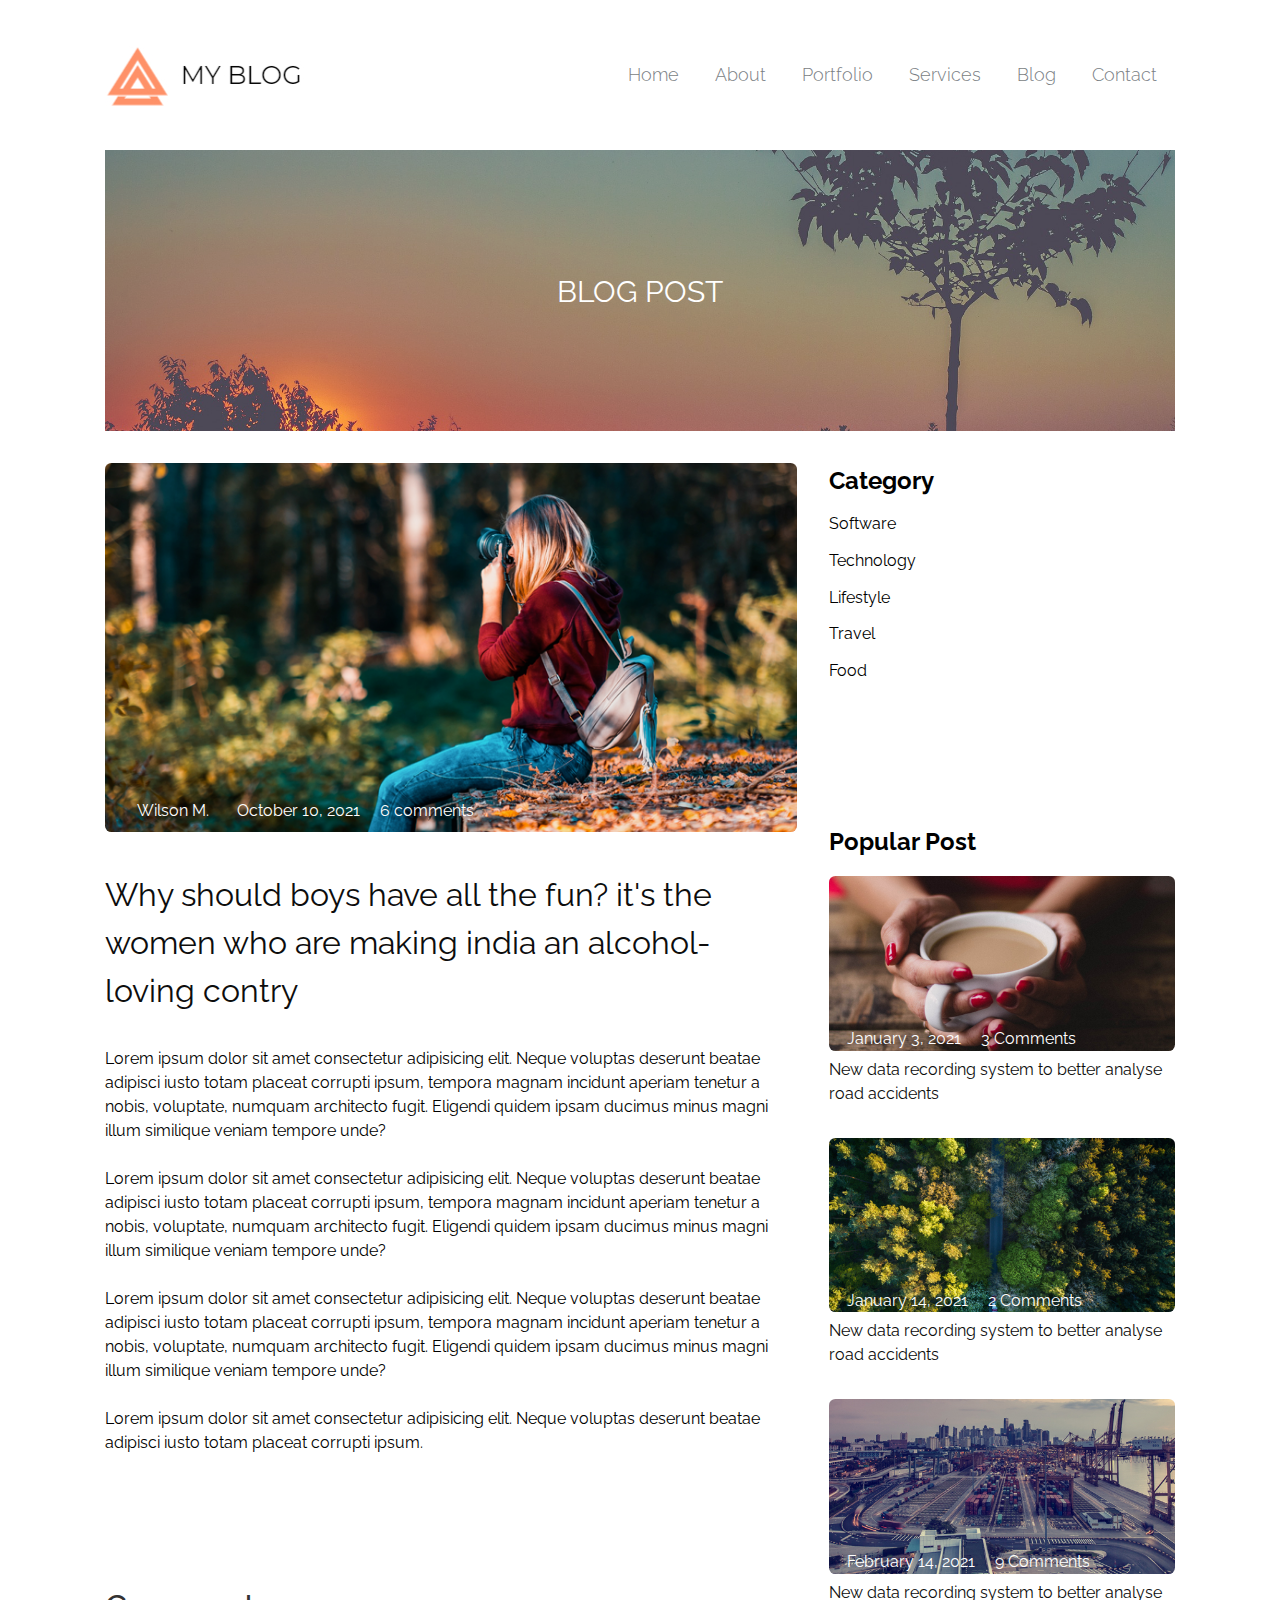
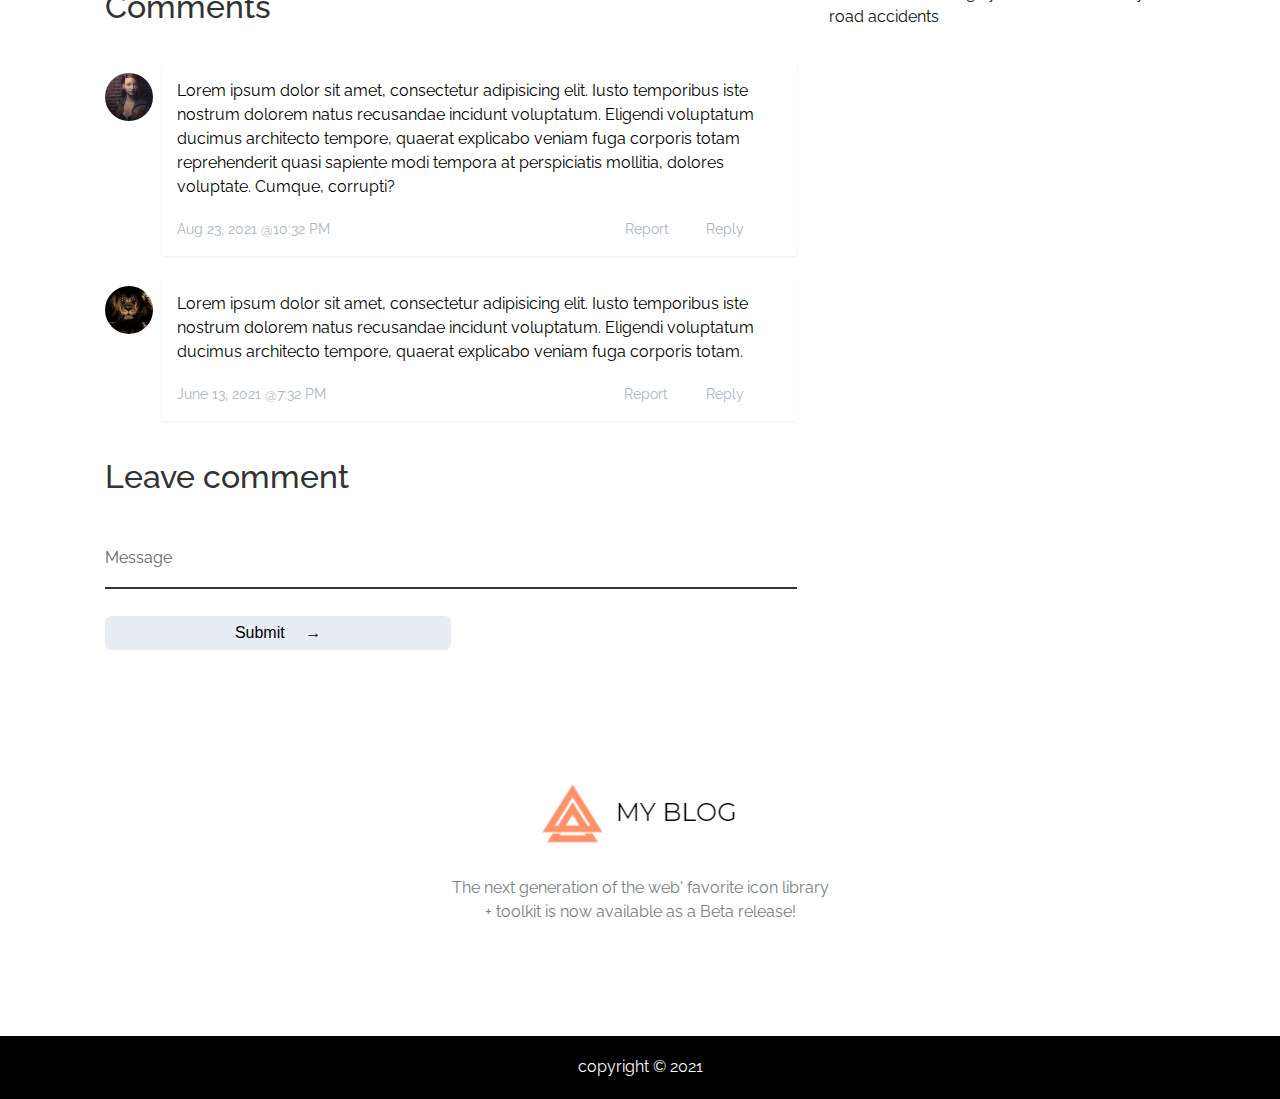
==== blog-post.html @ a601f10b "2. Completed html markup for blog-post.html and css styling blog.post.css" ====
<!DOCTYPE html>
<html lang="en">
<head>
    <meta charset="UTF-8">
    <meta http-equiv="X-UA-Compatible" content="IE=edge">
    <meta name="viewport" content="width=device-width, initial-scale=1.0">
    <link href="blog-post.css" rel="stylesheet" />
    <link rel="stylesheet" href="https://use.fontawesome.com/releases/v5.15.4/css/all.css"
          integrity="sha384-DyZ88mC6Up2uqS4h/KRgHuoeGwBcD4Ng9SiP4dIRy0EXTlnuz47vAwmeGwVChigm"
          crossorigin="anonymous">
    <title>My Blog Project</title>
</head>
<body>
    <div class="container">
        <!--Header start-->
        <header>
            <a id="site-logo" href="index.html">
                <img alt="logo3" src="imgs/logo-3.png">
            </a>
            <nav>
                <ul>
                    <li><a href="index.html">Home</a></li>
                    <li><a href="#">About</a></li>
                    <li><a href="#">Portfolio</a></li>
                    <li><a href="#">Services</a></li>
                    <li><a href="blog-post.html">Blog</a></li>
                    <li><a href="#">Contact</a></li>
                </ul>
            </nav>
        </header>
        <!--Header end-->
        <!--Hero start-->
        <div class="hero">
            <h1>Blog Post</h1>
        </div>
        <!--Hero end-->
        <!--Main grid start-->
        <main class="grid">
            <section class="posts">
                <div class="site-content">
                    <div class="posts">
                        <div class="post-content">
                            <div class="post-image">
                                <div>
                                    <img src="imgs/blog-post-imgs/blog1.png" class="img" alt="blog1">
                                </div>
                                <div class="post-info flex-row">
                                    <span><i class="fas fa-user text-gray"></i>&nbsp;&nbsp;Wilson M.</span>
                                    <span><i class="fas fa-calendar-alt text-gray"></i>&nbsp;&nbsp;October 10, 2021</span>
                                    <span>6 comments</span>
                                </div>
                            </div>
                            <div class="post-title">
                                <div style="padding: 2em 0;">
                                    <a href="#">
                                        Why should boys have all the fun? it's the women who are making india an
                                        alcohol-loving contry
                                    </a>
                                </div>

                                <p>
                                    Lorem ipsum dolor sit amet consectetur adipisicing elit. Neque voluptas deserunt beatae
                                    adipisci iusto totam placeat corrupti ipsum, tempora magnam incidunt aperiam tenetur a
                                    nobis, voluptate, numquam architecto fugit. Eligendi quidem ipsam ducimus minus magni
                                    illum similique veniam tempore unde?
                                    <br /><br />
                                    Lorem ipsum dolor sit amet consectetur adipisicing elit. Neque voluptas deserunt beatae
                                    adipisci iusto totam placeat corrupti ipsum, tempora magnam incidunt aperiam tenetur a
                                    nobis, voluptate, numquam architecto fugit. Eligendi quidem ipsam ducimus minus magni
                                    illum similique veniam tempore unde?
                                    <br /><br />
                                    Lorem ipsum dolor sit amet consectetur adipisicing elit. Neque voluptas deserunt beatae
                                    adipisci iusto totam placeat corrupti ipsum, tempora magnam incidunt aperiam tenetur a
                                    nobis, voluptate, numquam architecto fugit. Eligendi quidem ipsam ducimus minus magni
                                    illum similique veniam tempore unde?
                                    <br /><br />
                                    Lorem ipsum dolor sit amet consectetur adipisicing elit. Neque voluptas deserunt beatae
                                    adipisci iusto totam placeat corrupti ipsum.
                                </p>
                            </div>
                        </div>
                        <!--Comments widget-->
                        <div class="post-comments">
                            <div class="contact__form">
                                <h2>Comments</h2>
                            </div>
                            <div class="comments">
                                <div class="comment-wrap">
                                    <div class="photo">
                                        <div class="avatar"></div>
                                    </div>
                                    <div class="comment-block">
                                        <p class="comment-text">
                                            Lorem ipsum dolor sit amet, consectetur adipisicing elit. Iusto temporibus iste nostrum dolorem natus recusandae incidunt voluptatum. Eligendi voluptatum ducimus architecto tempore, quaerat explicabo veniam fuga corporis totam reprehenderit quasi
                                            sapiente modi tempora at perspiciatis mollitia, dolores voluptate. Cumque, corrupti?
                                        </p>
                                        <div class="bottom-comment">
                                            <ul class="comment-actions">
                                                <li class="comment-date">Aug 23, 2021  @10:32 PM</li>
                                                <li class="complain">Report</li>
                                                <li class="reply">Reply</li>
                                            </ul>
                                        </div>
                                    </div>
                                </div>

                                <div class="comment-wrap">
                                    <div class="photo">
                                        <div class="avatar"></div>
                                    </div>
                                    <div class="comment-block">
                                        <p class="comment-text">Lorem ipsum dolor sit amet, consectetur adipisicing elit. Iusto temporibus iste nostrum dolorem natus recusandae incidunt voluptatum. Eligendi voluptatum ducimus architecto tempore, quaerat explicabo veniam fuga corporis totam.</p>
                                        <div class="bottom-comment">
                                            <ul class="comment-actions">
                                                <li class="comment-date">June 13, 2021  @7:32 PM</li>
                                                <li class="complain">Report</li>
                                                <li class="reply">Reply</li>
                                            </ul>
                                        </div>
                                    </div>
                                </div>
                            </div>
                            <div class="contact__form">
                                <form action="/" method="post">
                                    <h2>Leave comment</h2>
                                    <div class="form__input">
                                        <textarea required="required"></textarea>
                                        <span>Message</span>
                                    </div>
                                    <div class="form__input">
                                    </div>
                                    <button class="card__button">Submit <span>&rarr;</span></button>
                                </form>
                            </div>
                            
                        </div>
                        <!--End comments widget-->
                    </div>

                    <aside class="sidebar">
                        <div class="category">
                            <h2>Category</h2>
                            <ul class="category-list">
                                <li class="list-items">
                                    <a href="#">Software</a>
                                </li>
                                <li class="list-items">
                                    <a href="#">Technology</a>
                                </li>
                                <li class="list-items">
                                    <a href="#">Lifestyle</a>
                                </li>
                                <li class="list-items">
                                    <a href="#">Travel</a>
                                </li>
                                <li class="list-items">
                                    <a href="#">Food</a>
                                </li>
                            </ul>
                        </div>
                        <div class="popular-post">
                            <h2>Popular Post</h2>
                            <div class="post-content">
                                <div class="post-image">
                                    <div>
                                        <img src="imgs/blog-post-imgs/m-blog-1.jpg" class="img" alt="blog1">
                                    </div>
                                    <div class="post-info flex-row">
                                        <span>
                                            <i class="fas fa-calendar-alt text-gray"></i>&nbsp;&nbsp;January 3,
                                            2021
                                        </span>
                                        <span>3 Comments</span>
                                    </div>
                                </div>
                                <div class="post-title">
                                    <a href="#">New data recording system to better analyse road accidents</a>
                                </div>
                            </div>
                            <div class="post-content">
                                <div class="post-image">
                                    <div>
                                        <img src="imgs/blog-post-imgs/m-blog-2.jpg" class="img" alt="blog2">
                                    </div>
                                    <div class="post-info flex-row">
                                        <span>
                                            <i class="fas fa-calendar-alt text-gray"></i>&nbsp;&nbsp;January 14,
                                            2021
                                        </span>
                                        <span>2 Comments</span>
                                    </div>
                                </div>
                                <div class="post-title">
                                    <a href="#">New data recording system to better analyse road accidents</a>
                                </div>
                            </div>

                            <div class="post-content" data-aos="flip-up">
                                <div class="post-image">
                                    <div>
                                        <img src="imgs/blog-post-imgs/m-blog-5.jpg" class="img" alt="blog1">
                                    </div>
                                    <div class="post-info flex-row">
                                        <span>
                                            <i class="fas fa-calendar-alt text-gray"></i>&nbsp;&nbsp;February 14,
                                            2021
                                        </span>
                                        <span>9 Comments</span>
                                    </div>
                                </div>
                                <div class="post-title">
                                    <a href="#">New data recording system to better analyse road accidents</a>
                                </div>
                            </div>
                        </div>
                    </aside>
                </div>
            </section>
        </main>
        <!--Main grid end-->

    </div>
    <!--Footer start-->
    <footer>
        <div class="footer__content">
            <img alt="logo3" src="imgs/logo-3.png">
            <p>The next generation of the web&apos; favorite icon library + toolkit is now available as a Beta release!</p>
            <ul class="footer__socials">
                <li><a href="#"><i class="fab fa-youtube"></i></a></li>
                <li><a href="#"><i class="fab fa-facebook"></i></a></li>
                <li><a href="#"><i class="fab fa-instagram"></i></a></li>
                <li><a href="#"><i class="fab fa-github"></i></a></li>
            </ul>
        </div>
        
        <div class="footer__bottom">
            <p>copyright &copy; 2021</p>
        </div>
    </footer>
    <!--Footer end-->
</body>
</html>
---- blog-post.css ----
@import url('https://fonts.googleapis.com/css2?family=Raleway:wght@100;200;300;400;500;600;800&display=swap');

* {
    margin: 0;
    padding: 0;
    box-sizing: border-box;
}

body {
    font-family: 'Raleway', sans-serif;
    font-size: 16px;
    margin: 0;
    line-height: 1.5;
}

ul,
li {
    margin: 0;
    padding: 0;
    list-style-type: none;
}

a {
    color: #656a6e;
    text-decoration: none;
    font-weight: 400;
}

.container {
    width: 100%;
    padding-right: 15px;
    padding-left: 15px;
    margin-right: auto;
    margin-left: auto;
}

@media (min-width: 768px ) {
    .container {
        width: 100%;
    }
}

@media (min-width: 1200px) {
    .container {
        max-width: 1100px;
    }
}

section {
    margin: 2em 0 2em 0;
}

.hero {
    position: relative;
    z-index: 2;
    width: 100%;
    margin: auto;
    display: flex;
    flex-direction: column;
    justify-content: center;
    align-items: center;
    text-align: center;
    background: url('imgs/blog-post-imgs/blog-hero.png') no-repeat center center/cover;
    opacity: .9;
    /*border-radius: 0.4rem;*/
}

.hero h1 {
    text-transform: uppercase;
    color: #fff;
    font-weight: 400;
    font-size: 1.9rem;
    line-height: 1.25;
    padding: 2em;
}

@media (min-width: 768px) {
    .hero h1 {
    padding: 4em;
    }
}

.hero p {
text-transform: uppercase;
color: #fff;
font-weight: 400;
font-size: 1.9rem;
line-height: 1.25;
margin: 0 0 2rem;
}

/*=====
    Mobile first styles
==========================*/
header {
    margin-top: 1em;
}

#site-logo {
    align-self: center;
}

#site-logo img {
    align-self: center;
}

header,
nav ul {
    display: flex;
    flex-direction: column;
}

nav ul a {
    display: block;
    color: #797e83;
    font-size: 1.125em;
    font-weight: 300;
    text-align: center;
    padding: 1em;
    border-bottom: 1px solid rgba(0,0,0,0.08);
}

nav ul a:hover {
    color: #0b0b0b;
    border-bottom: 1px solid #e0772d;
}

.hero h1 {
    text-align: center;
}


button.btn {
    border: none;
    border-radius: 2rem;
    padding: 1rem 3rem;
    font-size: 1rem;
    font-family: var(--font);
    cursor: pointer;
}

/*=====
    Blog post content
==========================*/

.grid .site-content {
    display: grid;
    grid-template-columns: 1fr;
    
}

@media (min-width: 768px) {
    .grid .site-content {
        grid-template-columns: 2fr 1fr;
        grid-gap: 2em;
    }
}

.grid .post-content {
    width: 100%;
}

.grid .site-content .post-content > .post-image, .post-title {
    /*padding: 1rem 2rem;*/
    position: relative;
}

.grid .site-content .post-content > .post-image .post-info {
    padding: 1rem;
    position: absolute;
    bottom: 0;
    /*left: 20vw;*/
    /*border-radius: 3rem;*/
    color: white;
}

.grid .site-content .post-content > .post-image > div {
    overflow: hidden;
}

.grid .site-content .post-content > .post-image .img {
    width: 100%;
    border-radius: 0.4em;
}

.grid .site-content .post-content > .post-image .post-info span {
    margin: 0 .5rem;
}

.grid .post-content .post-title a {
    font-size: 2em;
    font-weight: 400;
    color: #0d0d0d;
}

@media (min-width: 768px) {
    .grid .post-content .post-title a {
        font-size: 1.4em;
    }
}

@media (min-width: 992px) {
    .grid .post-content .post-title a {
        font-size: 2em;
    }
}

.grid .post-content .post-title > div {
    padding: 1em;
}

@media (min-width: 768px) {
    .grid .post-content .post-title > div {
        padding: 2em;
    }
}

.site-content .post-content .post-title .post-btn {
    border-radius: 0;
    padding: .7rem 1.5rem;
    background: var(--sky);
    margin-top:2em;
}

/*=====
    Sidebar
==========================*/
.sidebar .category {
    margin-top: 2rem;
}

@media (min-width: 768px) {
    .sidebar .category {
        margin-top: 0;
    }
}

.site-content > .sidebar .category-list {
    font-family: var(--Livvic);
}

.site-content > .sidebar .category-list .list-items {
    font-family: var(--font);
    margin: .8rem 0;
    width: 100%;
    display: flex;
    justify-content: space-between;
}

.site-content > .sidebar .category-list .list-items a {
    color: black;
}

.site-content .sidebar .popular-post .post-content {
    padding: 1rem 0;
}

.site-content .sidebar .popular-post h2 {
    padding-top: 2em;
}

@media (min-width: 992px) {
    .site-content .sidebar .popular-post h2 {
        padding-top: 8rem;
    }
}

.site-content .sidebar .popular-post .post-info {
    padding: .4rem .1rem !important;
    bottom: 0rem !important;
    left: 0 !important;
    border-radius: 0rem !important;
}

.site-content .sidebar .popular-post .post-title a {
    font-size: 1rem;
}

.contact__form {
    width: 100%;
    /*padding: 2em;*/
    background: #fff;
    margin-top: 2em;
}

@media (min-width: 992px) {
    .contact__form {
        width: 100%;
    }
}

.contact__form h2 {
    font-size: 2em;
    color: #333;
    font-weight: 500;
    margin-bottom: 1em;
}

.contact__form .form__input {
    position: relative;
    width: 100%;
    margin-top: 10px;
}

.contact__form .form__input input,
.contact__form .form__input textarea {
    width: 100%;
    padding: 3px 0;
    font-size: 1em;
    margin: 10px 0;
    border: none;
    border-bottom: 2px solid #333;
    outline: none;
    resize: none;
    font-family: 'Raleway', sans-serif;
}

.contact__form .form__input span {
    position: absolute;
    left: 0;
    padding: 3px 0;
    font-size: 1em;
    margin: 10px 0;
    pointer-events: none;
    transition: 0.5s;
    color: #666;
}

.contact__form .form__input input:focus ~ span,
.contact__form .form__input input:valid ~ span,
.contact__form .form__input textarea:focus ~ span,
.contact__form .form__input textarea:valid ~ span {
    /*color: #e91e63;*/
    font-size: 13px;
    transform: translateY(-30px);
}

.card__button {
    display: block;
    text-align: center;
    width: 50%;
    padding: 0.5em;
    font-size: 1em;
    font-weight: 300;
    background-color: #e7edf3;
    border: none;
    border-radius: 0.4rem;
    transition: 0.2s;
    cursor: pointer;
    opacity: 1;
}

.card__button span {
margin-left: 1rem;
transition: 0.2s;
}

.card__button:hover, .card__button:active {
background-color: #dadadc;
}

.card__button:hover span, .card__button:active span {
    margin-left: 1.5rem;
}

/*=====
    Footer
==========================*/
    footer {
        height: auto;
        width: 100%;
        padding-top: 100px;
    }

.footer__content {
    display: flex;
    justify-content: center;
    align-items: center;
    flex-direction: column;
    text-align: center;
}

.footer__content p {
    margin-top: 2em;
    max-width: 90%;
    color: #797e83;
}

@media (min-width: 768px) {
    .footer__content p {
        max-width: 50%;
    }
}

@media (min-width: 992px) {
    .footer__content p {
        max-width: 30%;
    }
}

.footer__socials {
    list-style: none;
    display: flex;
    align-items: center;
    justify-content: center;
    margin: 1em 0 2em 0;
}

.footer__socials li {
    margin: 2em 1em;
}

.footer__socials a {
    text-decoration: none;
    /*color: #fff;*/
}

.footer__socials a i {
    font-size: 1.5em;
    transition: color .4s ease;
}

.footer__socials a i.fa-youtube:hover {
    color: #de463b;
}

.footer__socials a i.fa-facebook:hover {
    color: #3b5999;
}

.footer__socials a i.fa-instagram:hover {
    color: #e1306c;
}

.footer__socials a i.fa-github:hover {
    color: #333333;
}

.footer__bottom {
    background: black;
    width: 100%;
    padding: 1.2em 0;
    text-align: center;
}

.footer__bottom p {
    color: #fff;
}

/*=====
    Comments widget
==========================*/

.post-comments {
    margin-top: 2em;
}

@media (min-width: 768px) {
    .post-comments {
        margin-top: 8em;
    }
}

.comment-wrap {
    margin-bottom: 1.25rem;
    display: table;
    width: 100%;
    min-height: 5.3125rem;
}

.photo {
    padding-top: 0.625rem;
    display: table-cell;
    width: 3.5rem;
}

.photo .avatar {
    height: 3rem;
    width: 3rem;
    border-radius: 50%;
    background-size: contain;
}

/*=====
    Comments avatar 1
==========================*/
div.comment-wrap:nth-child(1) > div:nth-child(1) > div:nth-child(1) {
    background-image: url('imgs/comments-imgs/avatar-1.png')
}

/*=====
    Comments avatar 2
==========================*/
div.comment-wrap:nth-child(2) > div:nth-child(1) > div:nth-child(1) {
    background-image: url('imgs/comments-imgs/avatar-2.png')
}

.comment-block {
    padding: 1rem;
    background-color: #fff;
    display: table-cell;
    vertical-align: top;
    border-radius: 0.1875rem;
    box-shadow: 0 1px 3px 0 rgba(0, 0, 0, 0.08);
}

.comment-block textarea {
    width: 100%;
    resize: none;
}

.comment-text {
    margin-bottom: 1.25rem;
}

.bottom-comment {
    color: #acb4c2;
    font-size: 0.875rem;
}


ul.comment-actions {
    display: flex;
    flex-direction: row;
    justify-content: space-between;
}

ul.comment-actions li.complain:hover,
ul.comment-actions li.reply:hover {
    cursor: pointer;
    color: #e0772d;
}

ul.comment-actions li.comment-date {
    flex-grow: 8;
}

ul.comment-actions li.complain {
    flex-grow: 1;
}

ul.comment-actions li.reply {
    flex-grow: 1;
}

.comment-actions li:hover {
    color: #0095ff;
}

/*=====
    Media Queries
==========================*/
@media (min-width: 768px) {
    nav {
        display: flex;
        align-items: center;
        justify-content: center;
    }

    nav ul {
        flex-direction: row;
        justify-content: space-between;
    }

    nav ul a {
        border-bottom-color: transparent;
    }
}

@media (min-width: 1025px) {
    header {
        flex-direction: row;
        height: 150px;
        margin-top: 0;
    }

    #site-logo {
        margin-top: 0.5em;
        margin-right: auto;
    }
}
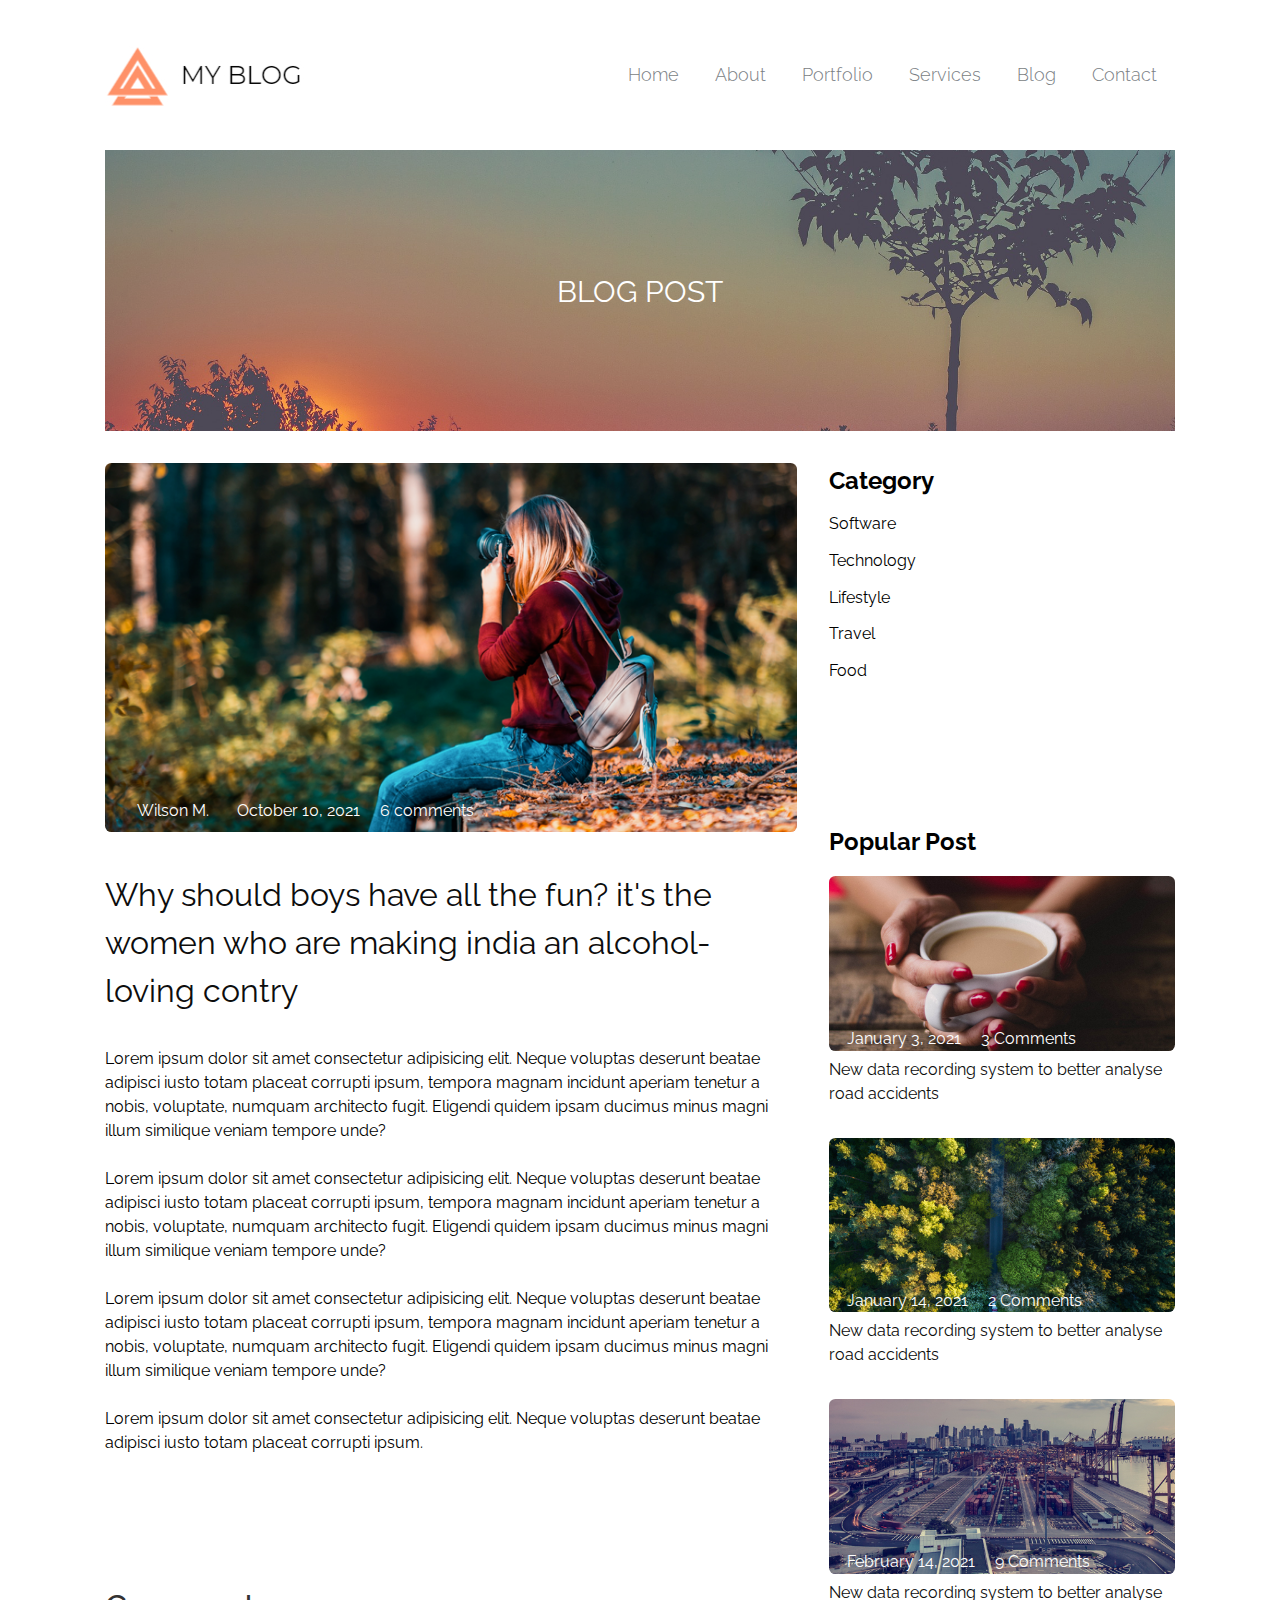
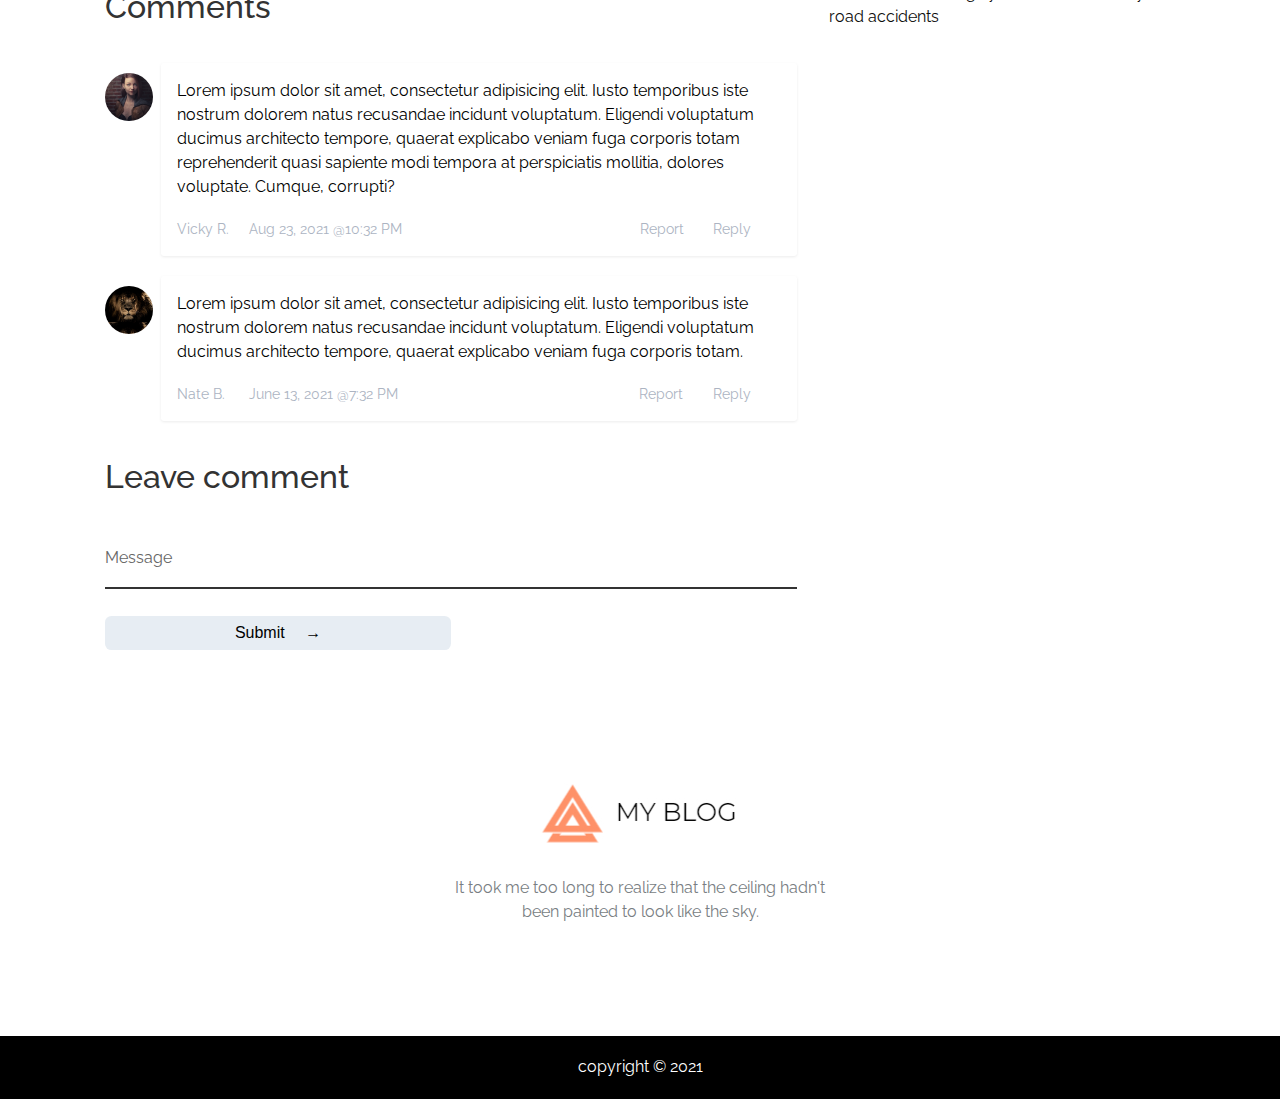
==== commit 3bc149a5: "3. Minor css and html element updates" ====
--- a/blog-post.html
+++ b/blog-post.html
@@ -51,7 +51,7 @@
                                 </div>
                             </div>
                             <div class="post-title">
-                                <div style="padding: 2em 0;">
+                                <div class="post-title-inner">
                                     <a href="#">
                                         Why should boys have all the fun? it's the women who are making india an
                                         alcohol-loving contry
@@ -96,6 +96,7 @@
                                         </p>
                                         <div class="bottom-comment">
                                             <ul class="comment-actions">
+                                                <li class="comment-author">Vicky R.</li>
                                                 <li class="comment-date">Aug 23, 2021  @10:32 PM</li>
                                                 <li class="complain">Report</li>
                                                 <li class="reply">Reply</li>
@@ -112,6 +113,7 @@
                                         <p class="comment-text">Lorem ipsum dolor sit amet, consectetur adipisicing elit. Iusto temporibus iste nostrum dolorem natus recusandae incidunt voluptatum. Eligendi voluptatum ducimus architecto tempore, quaerat explicabo veniam fuga corporis totam.</p>
                                         <div class="bottom-comment">
                                             <ul class="comment-actions">
+                                                <li class="comment-author">Nate B.</li>
                                                 <li class="comment-date">June 13, 2021  @7:32 PM</li>
                                                 <li class="complain">Report</li>
                                                 <li class="reply">Reply</li>
@@ -162,7 +164,7 @@
                             <h2>Popular Post</h2>
                             <div class="post-content">
                                 <div class="post-image">
-                                    <div>
+                                    <div class="post-image-div">
                                         <img src="imgs/blog-post-imgs/m-blog-1.jpg" class="img" alt="blog1">
                                     </div>
                                     <div class="post-info flex-row">
@@ -179,7 +181,7 @@
                             </div>
                             <div class="post-content">
                                 <div class="post-image">
-                                    <div>
+                                    <div class="post-image-div">
                                         <img src="imgs/blog-post-imgs/m-blog-2.jpg" class="img" alt="blog2">
                                     </div>
                                     <div class="post-info flex-row">
@@ -197,7 +199,7 @@
 
                             <div class="post-content" data-aos="flip-up">
                                 <div class="post-image">
-                                    <div>
+                                    <div class="post-image-div">
                                         <img src="imgs/blog-post-imgs/m-blog-5.jpg" class="img" alt="blog1">
                                     </div>
                                     <div class="post-info flex-row">
@@ -224,7 +226,7 @@
     <footer>
         <div class="footer__content">
             <img alt="logo3" src="imgs/logo-3.png">
-            <p>The next generation of the web&apos; favorite icon library + toolkit is now available as a Beta release!</p>
+            <p>It took me too long to realize that the ceiling hadn't been painted to look like the sky.</p>
             <ul class="footer__socials">
                 <li><a href="#"><i class="fab fa-youtube"></i></a></li>
                 <li><a href="#"><i class="fab fa-facebook"></i></a></li>
--- a/blog-post.css
+++ b/blog-post.css
@@ -174,7 +174,7 @@
     color: white;
 }
 
-.grid .site-content .post-content > .post-image > div {
+.grid .site-content .post-content > .post-image > .post-image-div {
     overflow: hidden;
 }
 
@@ -205,15 +205,15 @@
     }
 }
 
-.grid .post-content .post-title > div {
-    padding: 1em;
-}
-
-@media (min-width: 768px) {
+.grid .post-content .post-title-inner {
+    padding: 2em 0;
+}
+
+/*@media (min-width: 768px) {
     .grid .post-content .post-title > div {
         padding: 2em;
     }
-}
+}*/
 
 .site-content .post-content .post-title .post-btn {
     border-radius: 0;
@@ -517,18 +517,27 @@
     color: #acb4c2;
     font-size: 0.875rem;
 }
-
-
 ul.comment-actions {
     display: flex;
-    flex-direction: row;
+    flex-direction: column;
     justify-content: space-between;
+}
+
+@media (min-width: 992px) {
+    ul.comment-actions {
+        flex-direction: row;
+        justify-content: space-between;
+    }
 }
 
 ul.comment-actions li.complain:hover,
 ul.comment-actions li.reply:hover {
     cursor: pointer;
     color: #e0772d;
+}
+
+ul.comment-actions li.comment-author {
+    flex-basis: 12%;
 }
 
 ul.comment-actions li.comment-date {
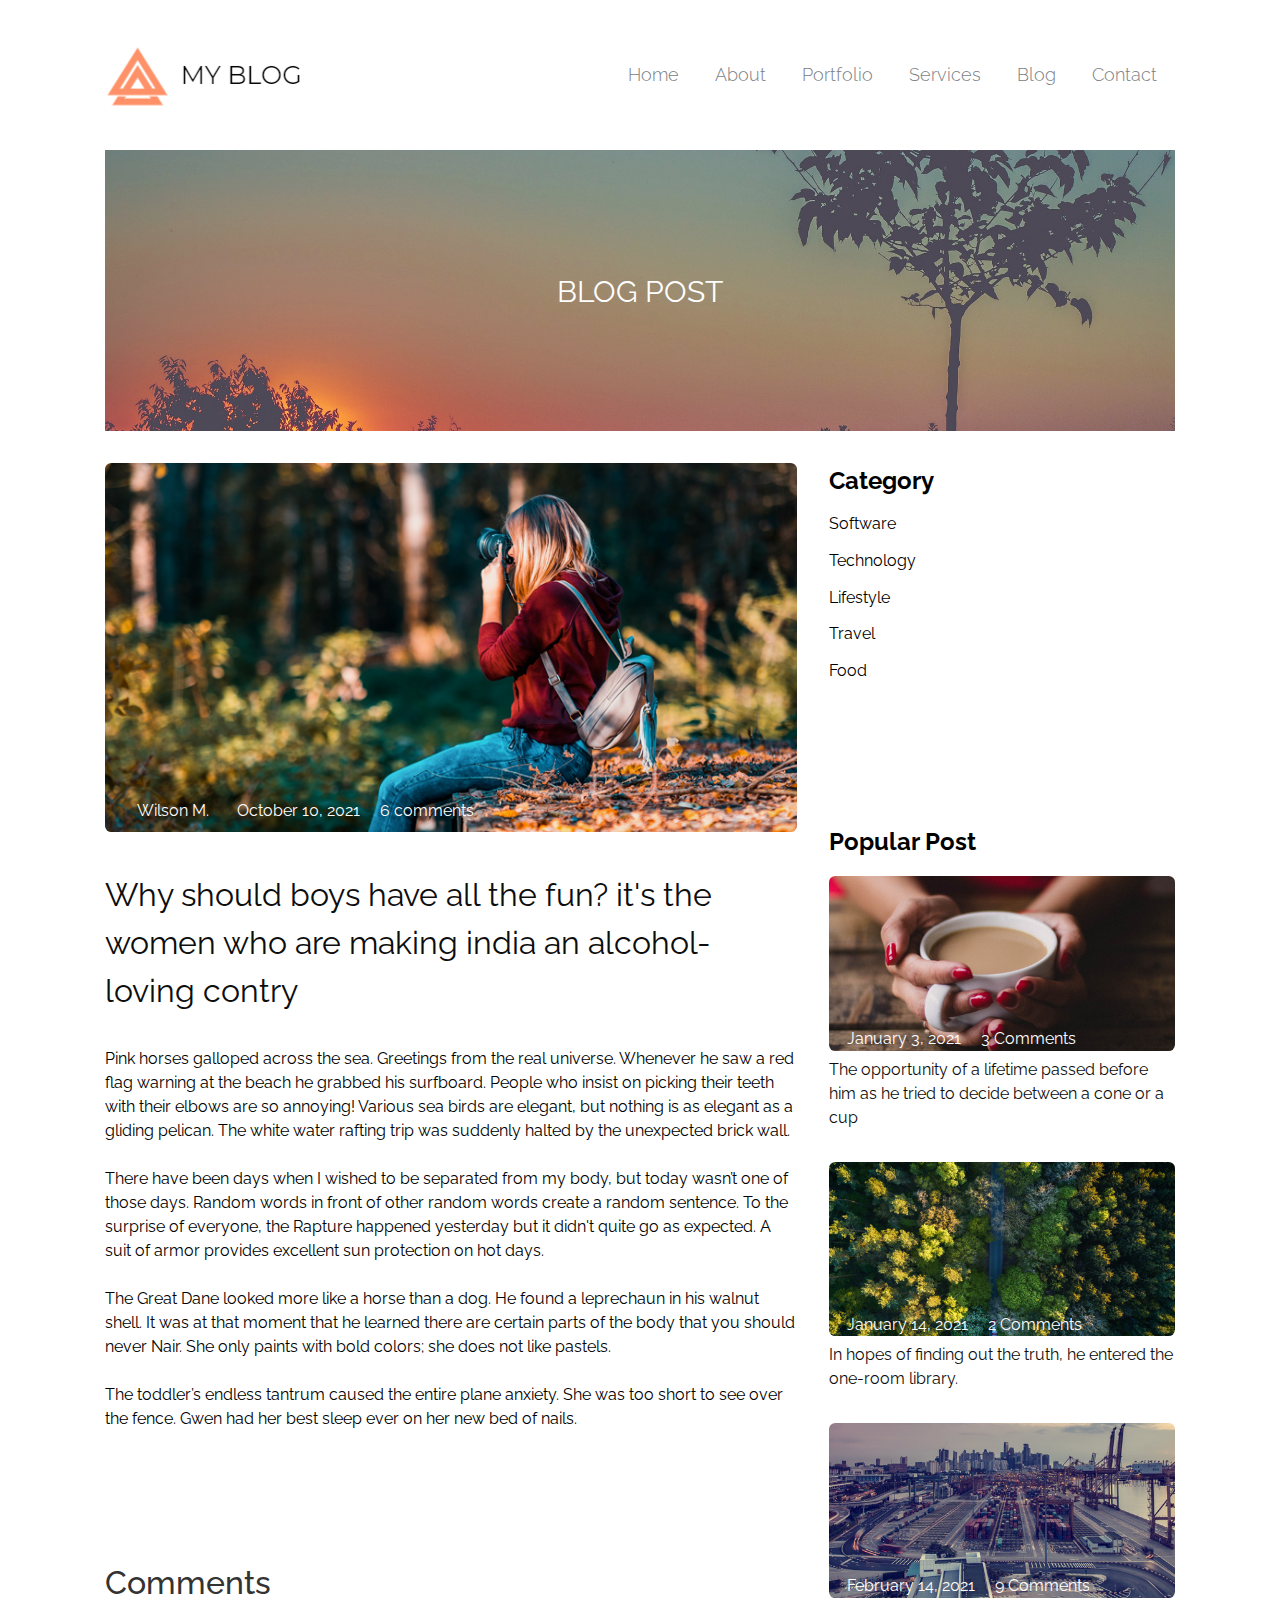
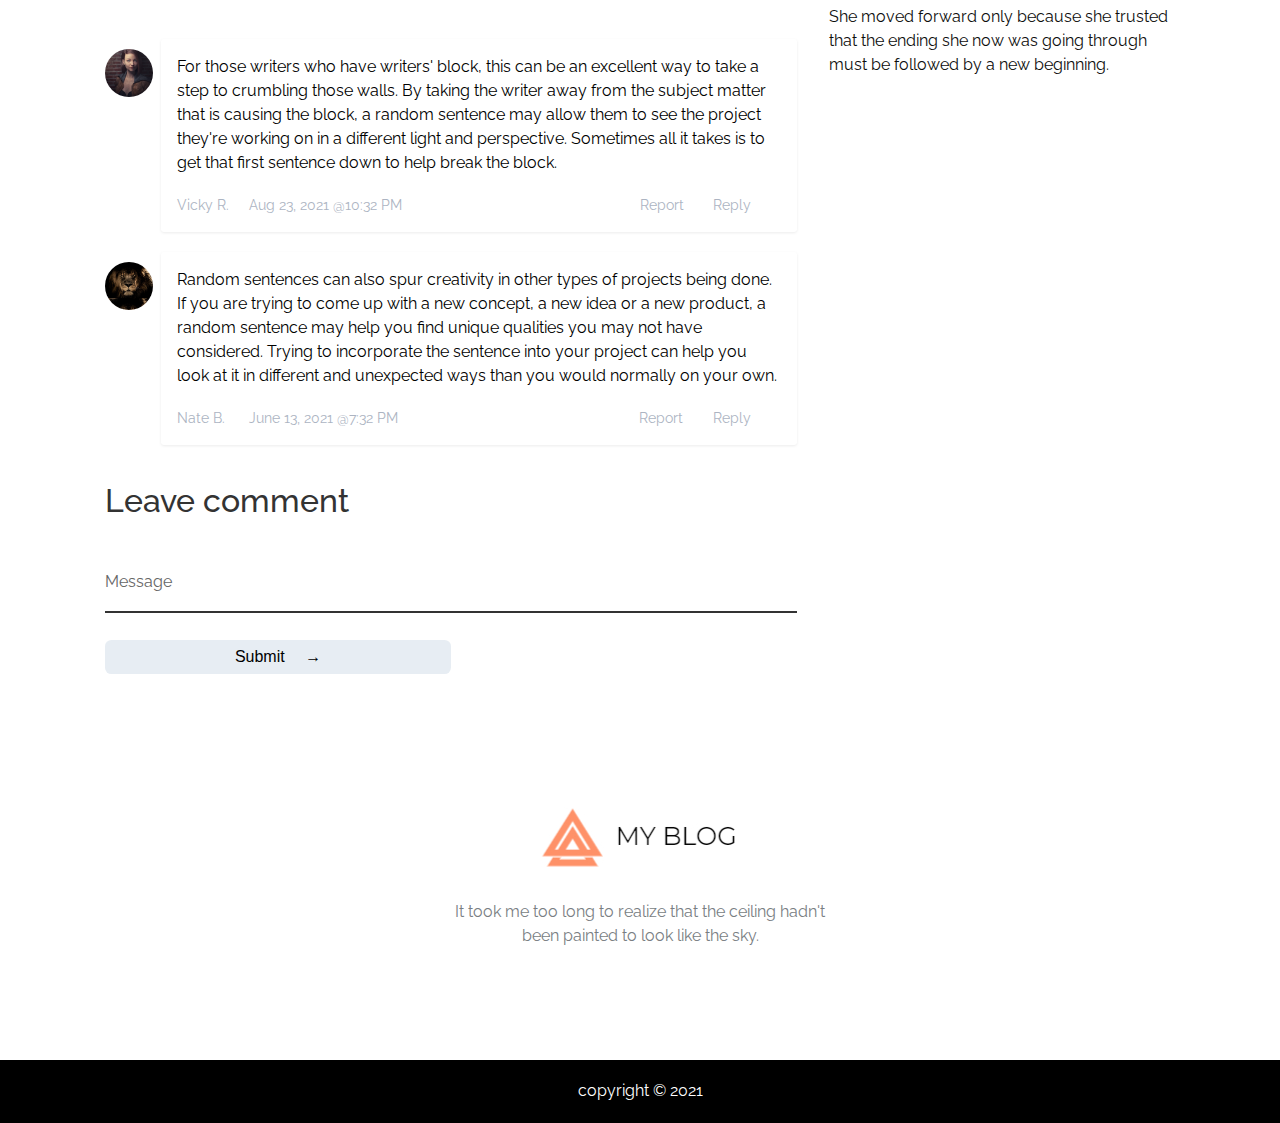
==== commit 408c9a74: "4. Minor content copy changes" ====
--- a/blog-post.html
+++ b/blog-post.html
@@ -59,23 +59,26 @@
                                 </div>
 
                                 <p>
-                                    Lorem ipsum dolor sit amet consectetur adipisicing elit. Neque voluptas deserunt beatae
-                                    adipisci iusto totam placeat corrupti ipsum, tempora magnam incidunt aperiam tenetur a
-                                    nobis, voluptate, numquam architecto fugit. Eligendi quidem ipsam ducimus minus magni
-                                    illum similique veniam tempore unde?
+                                    Pink horses galloped across the sea.
+                                    Greetings from the real universe.
+                                    Whenever he saw a red flag warning at the beach he grabbed his surfboard.
+                                    People who insist on picking their teeth with their elbows are so annoying!
+                                    Various sea birds are elegant, but nothing is as elegant as a gliding pelican.
+                                    The white water rafting trip was suddenly halted by the unexpected brick wall.
                                     <br /><br />
-                                    Lorem ipsum dolor sit amet consectetur adipisicing elit. Neque voluptas deserunt beatae
-                                    adipisci iusto totam placeat corrupti ipsum, tempora magnam incidunt aperiam tenetur a
-                                    nobis, voluptate, numquam architecto fugit. Eligendi quidem ipsam ducimus minus magni
-                                    illum similique veniam tempore unde?
+                                    There have been days when I wished to be separated from my body, but today wasn’t one of those days.
+                                    Random words in front of other random words create a random sentence.
+                                    To the surprise of everyone, the Rapture happened yesterday but it didn't quite go as expected.
+                                    A suit of armor provides excellent sun protection on hot days.
                                     <br /><br />
-                                    Lorem ipsum dolor sit amet consectetur adipisicing elit. Neque voluptas deserunt beatae
-                                    adipisci iusto totam placeat corrupti ipsum, tempora magnam incidunt aperiam tenetur a
-                                    nobis, voluptate, numquam architecto fugit. Eligendi quidem ipsam ducimus minus magni
-                                    illum similique veniam tempore unde?
+                                    The Great Dane looked more like a horse than a dog.
+                                    He found a leprechaun in his walnut shell.
+                                    It was at that moment that he learned there are certain parts of the body that you should never Nair.
+                                    She only paints with bold colors; she does not like pastels.
                                     <br /><br />
-                                    Lorem ipsum dolor sit amet consectetur adipisicing elit. Neque voluptas deserunt beatae
-                                    adipisci iusto totam placeat corrupti ipsum.
+                                    The toddler’s endless tantrum caused the entire plane anxiety.
+                                    She was too short to see over the fence.
+                                    Gwen had her best sleep ever on her new bed of nails.
                                 </p>
                             </div>
                         </div>
@@ -91,8 +94,8 @@
                                     </div>
                                     <div class="comment-block">
                                         <p class="comment-text">
-                                            Lorem ipsum dolor sit amet, consectetur adipisicing elit. Iusto temporibus iste nostrum dolorem natus recusandae incidunt voluptatum. Eligendi voluptatum ducimus architecto tempore, quaerat explicabo veniam fuga corporis totam reprehenderit quasi
-                                            sapiente modi tempora at perspiciatis mollitia, dolores voluptate. Cumque, corrupti?
+                                            For those writers who have writers' block, this can be an excellent way to take a step to crumbling those walls. By taking the writer away from the subject matter that is causing the block, a random sentence may allow them to see the project they're working on in a different light and perspective. 
+                                            Sometimes all it takes is to get that first sentence down to help break the block.
                                         </p>
                                         <div class="bottom-comment">
                                             <ul class="comment-actions">
@@ -110,7 +113,8 @@
                                         <div class="avatar"></div>
                                     </div>
                                     <div class="comment-block">
-                                        <p class="comment-text">Lorem ipsum dolor sit amet, consectetur adipisicing elit. Iusto temporibus iste nostrum dolorem natus recusandae incidunt voluptatum. Eligendi voluptatum ducimus architecto tempore, quaerat explicabo veniam fuga corporis totam.</p>
+                                        <p class="comment-text">Random sentences can also spur creativity in other types of projects being done. If you are trying to come up with a new concept, a new idea or a new product, a random sentence may help you find unique qualities you may not have considered. 
+                                        Trying to incorporate the sentence into your project can help you look at it in different and unexpected ways than you would normally on your own.</p>
                                         <div class="bottom-comment">
                                             <ul class="comment-actions">
                                                 <li class="comment-author">Nate B.</li>
@@ -176,7 +180,7 @@
                                     </div>
                                 </div>
                                 <div class="post-title">
-                                    <a href="#">New data recording system to better analyse road accidents</a>
+                                    <a href="#">The opportunity of a lifetime passed before him as he tried to decide between a cone or a cup</a>
                                 </div>
                             </div>
                             <div class="post-content">
@@ -193,7 +197,7 @@
                                     </div>
                                 </div>
                                 <div class="post-title">
-                                    <a href="#">New data recording system to better analyse road accidents</a>
+                                    <a href="#">In hopes of finding out the truth, he entered the one-room library.</a>
                                 </div>
                             </div>
 
@@ -211,7 +215,7 @@
                                     </div>
                                 </div>
                                 <div class="post-title">
-                                    <a href="#">New data recording system to better analyse road accidents</a>
+                                    <a href="#">She moved forward only because she trusted that the ending she now was going through must be followed by a new beginning.</a>
                                 </div>
                             </div>
                         </div>
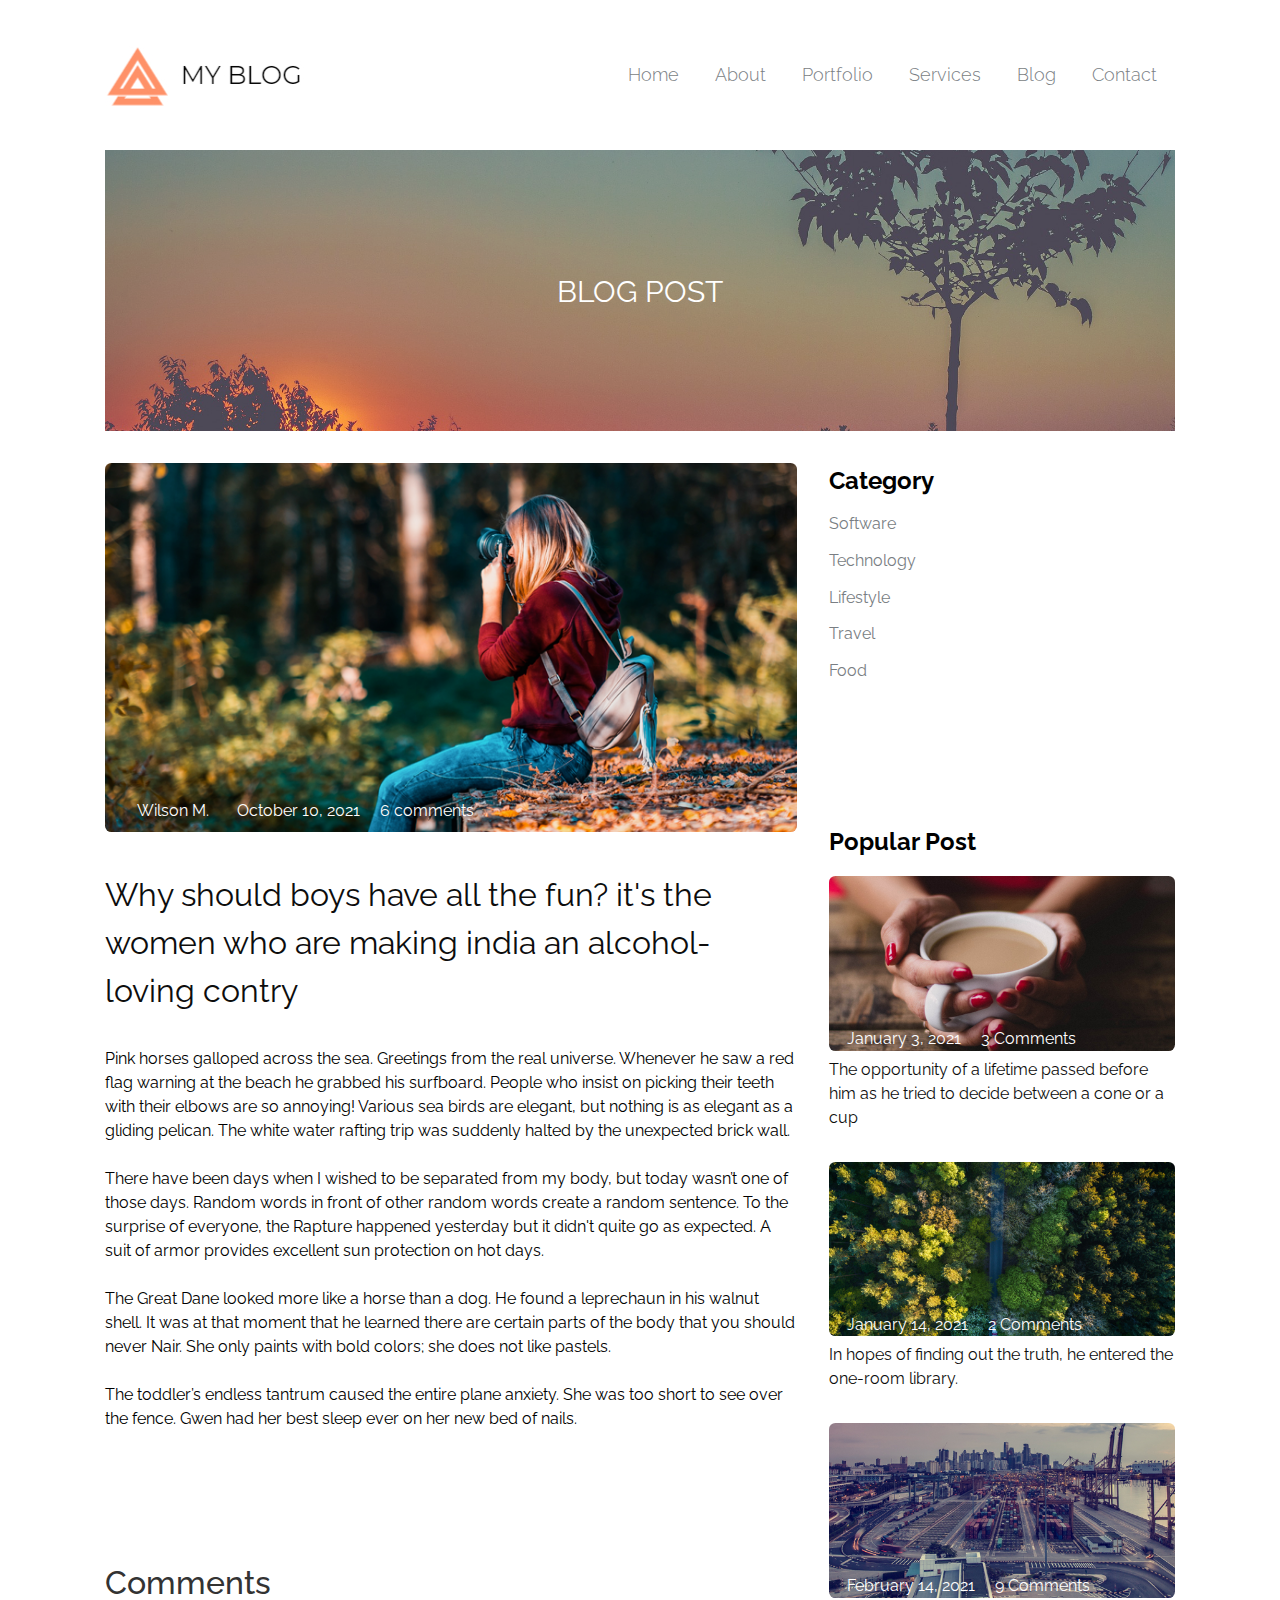
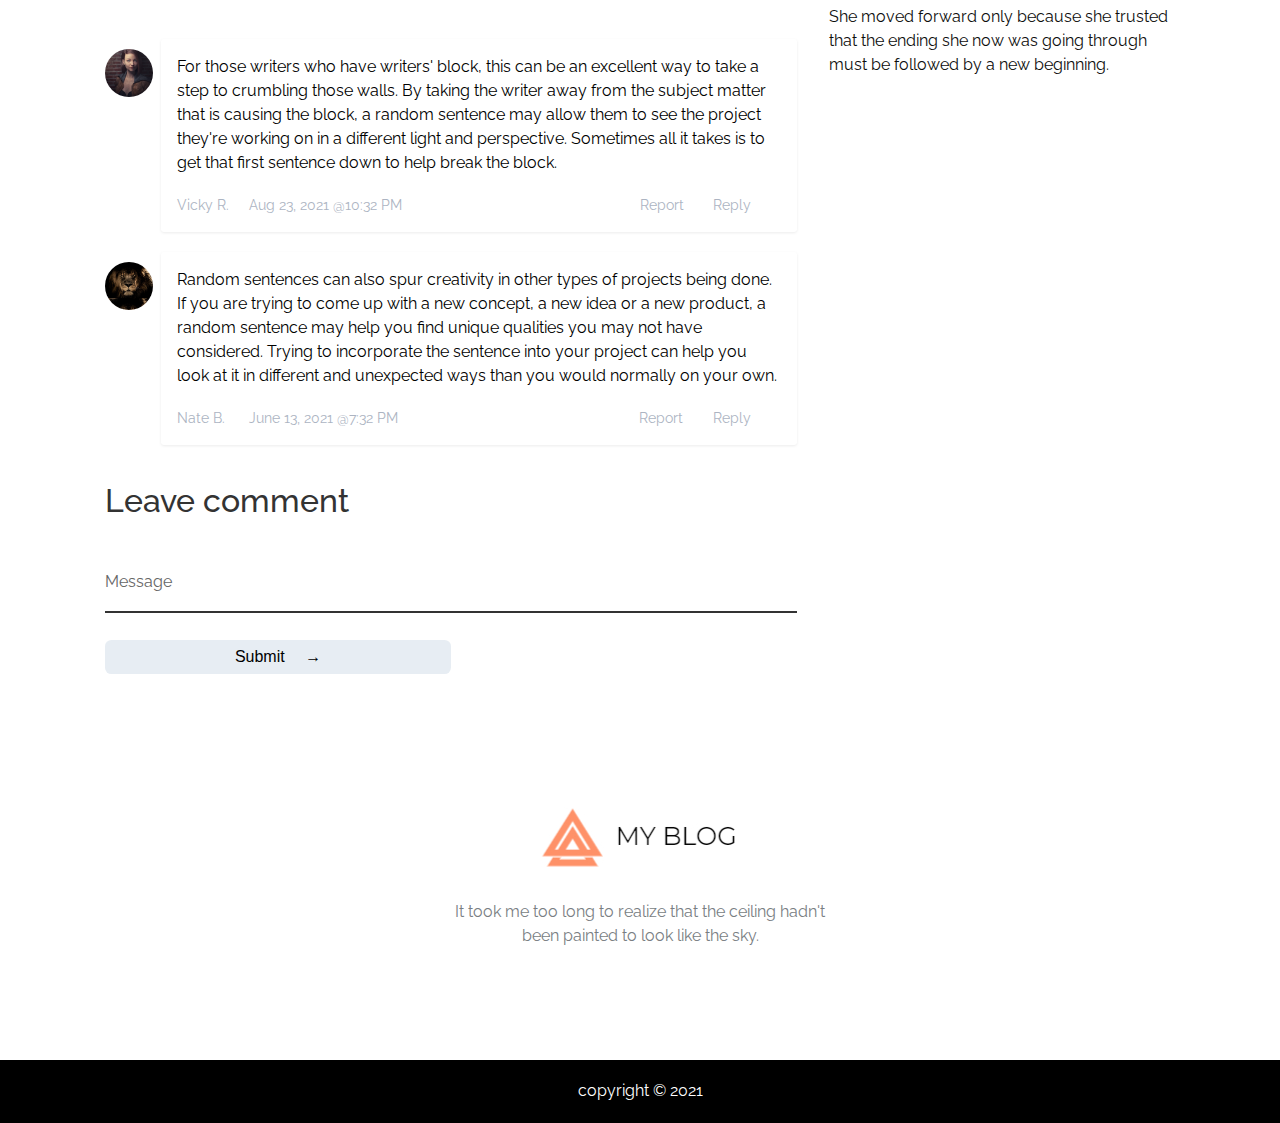
==== commit ff52dab9: "5. Added about me page, about me css, about me images and updated CSS imports." ====
--- a/blog-post.html
+++ b/blog-post.html
@@ -4,7 +4,7 @@
     <meta charset="UTF-8">
     <meta http-equiv="X-UA-Compatible" content="IE=edge">
     <meta name="viewport" content="width=device-width, initial-scale=1.0">
-    <link href="blog-post.css" rel="stylesheet" />
+    <link href="css/blog-post.css" rel="stylesheet" />
     <link rel="stylesheet" href="https://use.fontawesome.com/releases/v5.15.4/css/all.css"
           integrity="sha384-DyZ88mC6Up2uqS4h/KRgHuoeGwBcD4Ng9SiP4dIRy0EXTlnuz47vAwmeGwVChigm"
           crossorigin="anonymous">
@@ -20,7 +20,7 @@
             <nav>
                 <ul>
                     <li><a href="index.html">Home</a></li>
-                    <li><a href="#">About</a></li>
+                    <li><a href="about-me.html">About</a></li>
                     <li><a href="#">Portfolio</a></li>
                     <li><a href="#">Services</a></li>
                     <li><a href="blog-post.html">Blog</a></li>
--- a/css/blog-post.css
+++ b/css/blog-post.css
@@ -0,0 +1,494 @@
+@import url('https://fonts.googleapis.com/css2?family=Raleway:wght@100;200;300;400;500;600;800&display=swap');
+@import url('general.css');
+@import url('header.css');
+
+.hero {
+    position: relative;
+    z-index: 2;
+    width: 100%;
+    margin: auto;
+    display: flex;
+    flex-direction: column;
+    justify-content: center;
+    align-items: center;
+    text-align: center;
+    background: url('../imgs/blog-post-imgs/blog-hero.png') no-repeat center center/cover;
+    opacity: .9;
+}
+
+.hero h1 {
+    text-transform: uppercase;
+    color: #fff;
+    font-weight: 400;
+    font-size: 1.9rem;
+    line-height: 1.25;
+    padding: 2em;
+}
+
+@media (min-width: 768px) {
+    .hero h1 {
+    padding: 4em;
+    }
+}
+
+.hero p {
+text-transform: uppercase;
+color: #fff;
+font-weight: 400;
+font-size: 1.9rem;
+line-height: 1.25;
+margin: 0 0 2rem;
+}
+
+.hero h1 {
+    text-align: center;
+}
+
+
+button.btn {
+    border: none;
+    border-radius: 2rem;
+    padding: 1rem 3rem;
+    font-size: 1rem;
+    cursor: pointer;
+}
+
+/*=====
+    Blog post content
+==========================*/
+
+.grid .site-content {
+    display: grid;
+    grid-template-columns: 1fr;
+    
+}
+
+@media (min-width: 768px) {
+    .grid .site-content {
+        grid-template-columns: 2fr 1fr;
+        grid-gap: 2em;
+    }
+}
+
+.grid .post-content {
+    width: 100%;
+}
+
+.grid .site-content .post-content > .post-image, .post-title {
+    position: relative;
+}
+
+.grid .site-content .post-content > .post-image .post-info {
+    padding: 1rem;
+    position: absolute;
+    bottom: 0;
+    color: white;
+}
+
+.grid .site-content .post-content > .post-image > .post-image-div {
+    overflow: hidden;
+}
+
+.grid .site-content .post-content > .post-image .img {
+    width: 100%;
+    border-radius: 0.4em;
+}
+
+.grid .site-content .post-content > .post-image .post-info span {
+    margin: 0 .5rem;
+}
+
+.grid .post-content .post-title a {
+    font-size: 2em;
+    font-weight: 400;
+    color: #0d0d0d;
+}
+
+@media (min-width: 768px) {
+    .grid .post-content .post-title a {
+        font-size: 1.4em;
+    }
+}
+
+@media (min-width: 992px) {
+    .grid .post-content .post-title a {
+        font-size: 2em;
+    }
+}
+
+.grid .post-content .post-title-inner {
+    padding: 2em 0;
+}
+
+.site-content .post-content .post-title .post-btn {
+    border-radius: 0;
+    padding: .7rem 1.5rem;
+    margin-top:2em;
+}
+
+/*=====
+    Sidebar
+==========================*/
+.sidebar .category {
+    margin-top: 2rem;
+}
+
+@media (min-width: 768px) {
+    .sidebar .category {
+        margin-top: 0;
+    }
+}
+
+.site-content > .sidebar .category-list {
+}
+
+.site-content > .sidebar .category-list .list-items {
+    margin: .8rem 0;
+    width: 100%;
+    display: flex;
+    justify-content: space-between;
+}
+
+.site-content > .sidebar .category-list .list-items a {
+    color: #797e83;
+}
+
+.site-content > .sidebar .category-list .list-items a:hover {
+    color: #000;
+    border-bottom: 1px solid #e0772d;
+}
+
+.site-content .sidebar .popular-post .post-content {
+    padding: 1rem 0;
+}
+
+.site-content .sidebar .popular-post h2 {
+    padding-top: 2em;
+}
+
+@media (min-width: 992px) {
+    .site-content .sidebar .popular-post h2 {
+        padding-top: 8rem;
+    }
+}
+
+.site-content .sidebar .popular-post .post-info {
+    padding: .4rem .1rem !important;
+    bottom: 0rem !important;
+    left: 0 !important;
+    border-radius: 0rem !important;
+}
+
+.site-content .sidebar .popular-post .post-title a {
+    font-size: 1rem;
+}
+
+.contact__form {
+    width: 100%;
+    background: #fff;
+    margin-top: 2em;
+}
+
+@media (min-width: 992px) {
+    .contact__form {
+        width: 100%;
+    }
+}
+
+.contact__form h2 {
+    font-size: 2em;
+    color: #333;
+    font-weight: 500;
+    margin-bottom: 1em;
+}
+
+.contact__form .form__input {
+    position: relative;
+    width: 100%;
+    margin-top: 10px;
+}
+
+.contact__form .form__input input,
+.contact__form .form__input textarea {
+    width: 100%;
+    padding: 3px 0;
+    font-size: 1em;
+    margin: 10px 0;
+    border: none;
+    border-bottom: 2px solid #333;
+    outline: none;
+    resize: none;
+    font-family: 'Raleway', sans-serif;
+}
+
+.contact__form .form__input span {
+    position: absolute;
+    left: 0;
+    padding: 3px 0;
+    font-size: 1em;
+    margin: 10px 0;
+    pointer-events: none;
+    transition: 0.5s;
+    color: #666;
+}
+
+.contact__form .form__input input:focus ~ span,
+.contact__form .form__input input:valid ~ span,
+.contact__form .form__input textarea:focus ~ span,
+.contact__form .form__input textarea:valid ~ span {
+    font-size: 13px;
+    transform: translateY(-30px);
+}
+
+.card__button {
+    display: block;
+    text-align: center;
+    width: 50%;
+    padding: 0.5em;
+    font-size: 1em;
+    font-weight: 300;
+    background-color: #e7edf3;
+    border: none;
+    border-radius: 0.4rem;
+    transition: 0.2s;
+    cursor: pointer;
+    opacity: 1;
+}
+
+.card__button span {
+margin-left: 1rem;
+transition: 0.2s;
+}
+
+.card__button:hover, .card__button:active {
+background-color: #dadadc;
+}
+
+.card__button:hover span, .card__button:active span {
+    margin-left: 1.5rem;
+}
+
+/*=====
+    Footer
+==========================*/
+    footer {
+        height: auto;
+        width: 100%;
+        padding-top: 100px;
+    }
+
+.footer__content {
+    display: flex;
+    justify-content: center;
+    align-items: center;
+    flex-direction: column;
+    text-align: center;
+}
+
+.footer__content p {
+    margin-top: 2em;
+    max-width: 90%;
+    color: #797e83;
+}
+
+@media (min-width: 768px) {
+    .footer__content p {
+        max-width: 50%;
+    }
+}
+
+@media (min-width: 992px) {
+    .footer__content p {
+        max-width: 30%;
+    }
+}
+
+.footer__socials {
+    list-style: none;
+    display: flex;
+    align-items: center;
+    justify-content: center;
+    margin: 1em 0 2em 0;
+}
+
+.footer__socials li {
+    margin: 2em 1em;
+}
+
+.footer__socials a {
+    text-decoration: none;
+}
+
+.footer__socials a i {
+    font-size: 1.5em;
+    transition: color .4s ease;
+}
+
+.footer__socials a i.fa-youtube:hover {
+    color: #de463b;
+}
+
+.footer__socials a i.fa-facebook:hover {
+    color: #3b5999;
+}
+
+.footer__socials a i.fa-instagram:hover {
+    color: #e1306c;
+}
+
+.footer__socials a i.fa-github:hover {
+    color: #333333;
+}
+
+.footer__bottom {
+    background: black;
+    width: 100%;
+    padding: 1.2em 0;
+    text-align: center;
+}
+
+.footer__bottom p {
+    color: #fff;
+}
+
+/*=====
+    Comments widget
+==========================*/
+
+.post-comments {
+    margin-top: 2em;
+}
+
+@media (min-width: 768px) {
+    .post-comments {
+        margin-top: 8em;
+    }
+}
+
+.comment-wrap {
+    margin-bottom: 1.25rem;
+    display: table;
+    width: 100%;
+    min-height: 5.3125rem;
+}
+
+.photo {
+    padding-top: 0.625rem;
+    display: table-cell;
+    width: 3.5rem;
+}
+
+.photo .avatar {
+    height: 3rem;
+    width: 3rem;
+    border-radius: 50%;
+    background-size: contain;
+}
+
+/*=====
+    Comments avatar 1
+==========================*/
+div.comment-wrap:nth-child(1) > div:nth-child(1) > div:nth-child(1) {
+    background-image: url('../imgs/comments-imgs/avatar-1.png')
+}
+
+/*=====
+    Comments avatar 2
+==========================*/
+div.comment-wrap:nth-child(2) > div:nth-child(1) > div:nth-child(1) {
+    background-image: url('../imgs/comments-imgs/avatar-2.png')
+}
+
+.comment-block {
+    padding: 1rem;
+    background-color: #fff;
+    display: table-cell;
+    vertical-align: top;
+    border-radius: 0.1875rem;
+    box-shadow: 0 1px 3px 0 rgba(0, 0, 0, 0.08);
+}
+
+.comment-block textarea {
+    width: 100%;
+    resize: none;
+}
+
+.comment-text {
+    margin-bottom: 1.25rem;
+}
+
+.bottom-comment {
+    color: #acb4c2;
+    font-size: 0.875rem;
+}
+ul.comment-actions {
+    display: flex;
+    flex-direction: column;
+    justify-content: space-between;
+}
+
+@media (min-width: 992px) {
+    ul.comment-actions {
+        flex-direction: row;
+        justify-content: space-between;
+    }
+}
+
+ul.comment-actions li.complain:hover,
+ul.comment-actions li.reply:hover {
+    cursor: pointer;
+    color: #e0772d;
+}
+
+ul.comment-actions li.comment-author {
+    flex-basis: 12%;
+}
+
+ul.comment-actions li.comment-date {
+    flex-grow: 8;
+}
+
+ul.comment-actions li.complain {
+    flex-grow: 1;
+}
+
+ul.comment-actions li.reply {
+    flex-grow: 1;
+}
+
+.comment-actions li:hover {
+    color: #0095ff;
+}
+
+/*=====
+    Media Queries
+==========================*/
+@media (min-width: 768px) {
+    nav {
+        display: flex;
+        align-items: center;
+        justify-content: center;
+    }
+
+    nav ul {
+        flex-direction: row;
+        justify-content: space-between;
+    }
+
+    nav ul a {
+        border-bottom-color: transparent;
+    }
+}
+
+@media (min-width: 1025px) {
+    header {
+        flex-direction: row;
+        height: 150px;
+        margin-top: 0;
+    }
+
+    #site-logo {
+        margin-top: 0.5em;
+        margin-right: auto;
+    }
+}
